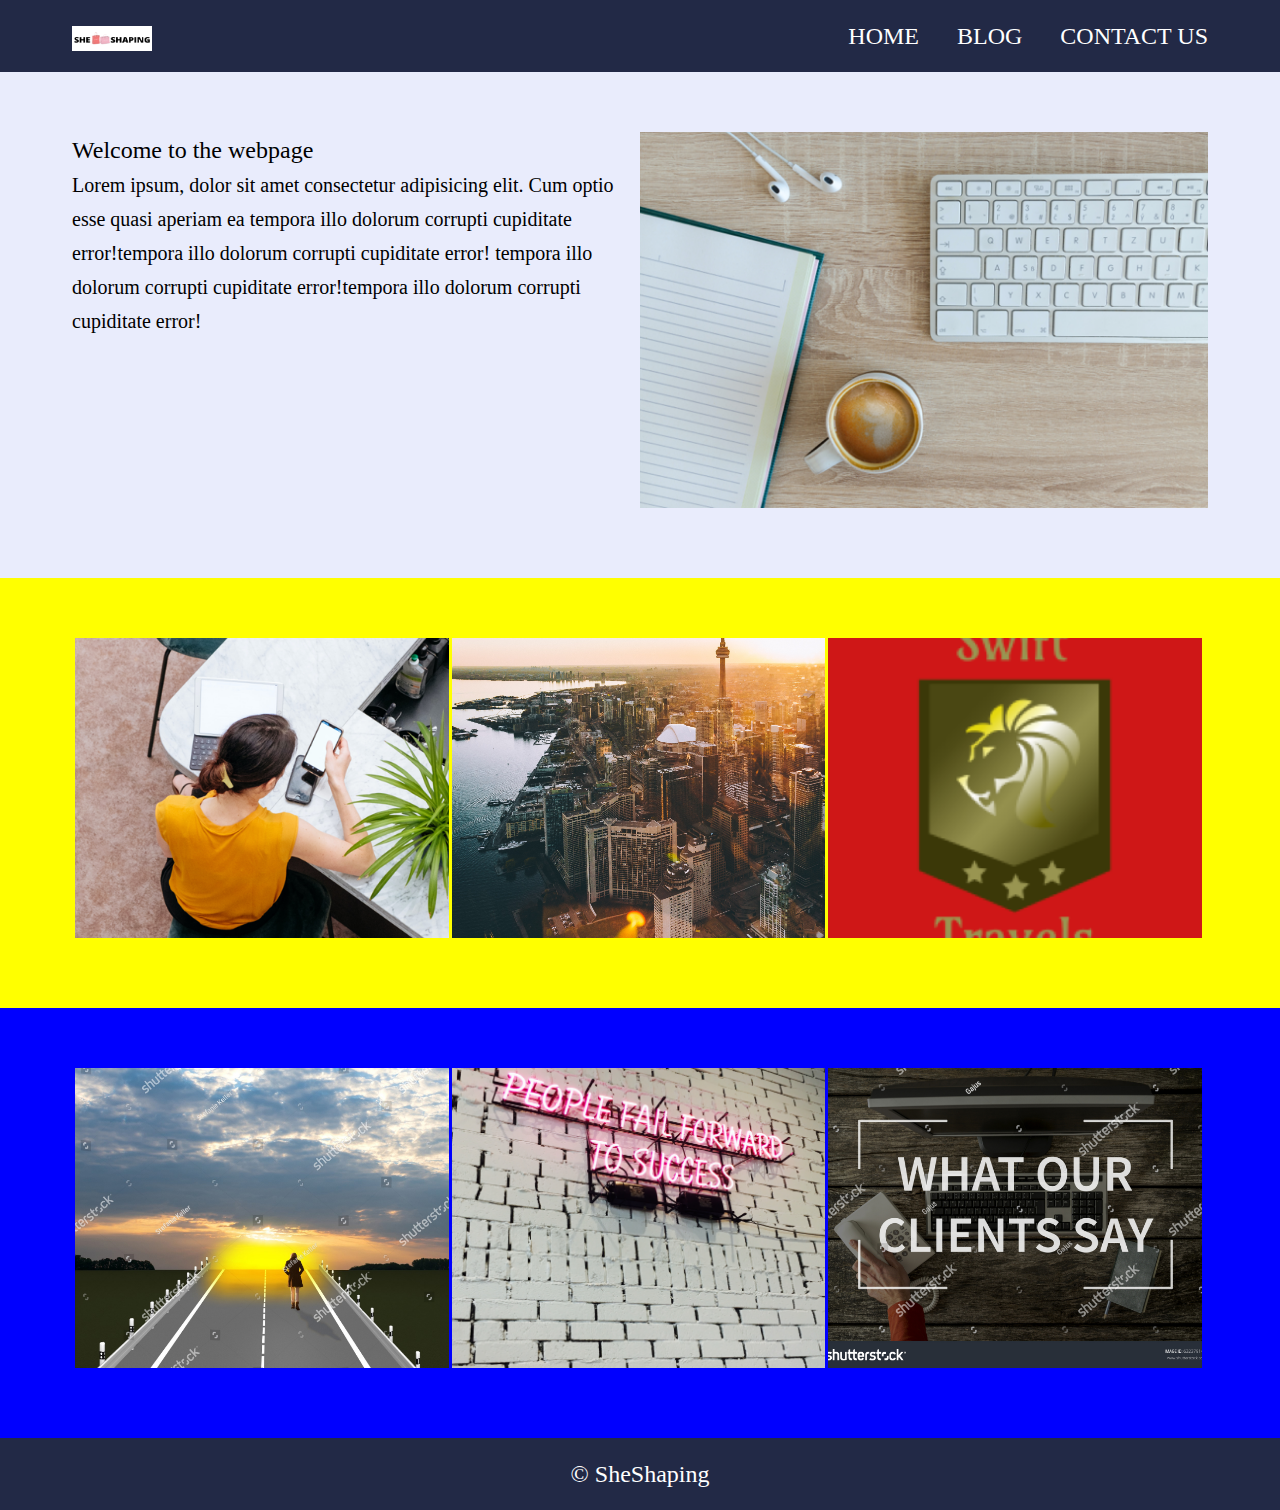
==== block-BHaabg/index.html @ 4272fc36 "block-BHaabg" ====
<!DOCTYPE html>
<html lang="en">
<head>
    <meta charset="UTF-8">
    <meta http-equiv="X-UA-Compatible" content="IE=edge">
    <meta name="viewport" content="width=device-width, initial-scale=1.0">
    <link rel="stylesheet" href="Assets/stylesheets/style.css">
    <title>Gallery layout</title>
</head>
<body>
   <header class="header">
       <div class="container clearfix">
         <a class="logo" href="#">
            <img src="Assets/media/she shaping.png" alt="logo">
         </a>
        
        <nav class="nav">
            <a href="#" >home</a>
            <a href="#" >blog</a>
            <a href="#" >contact us</a>
        </nav>
    </header>
    <main>
        <section class="section-1">
            <div class="container clearfix">
                <article>
                       <div class="col-1">
                        <h1>Welcome to the webpage</h1> 
                        <p>Lorem ipsum, dolor sit amet consectetur adipisicing elit. Cum optio esse quasi aperiam ea 
                            tempora illo dolorum corrupti cupiditate error!tempora illo dolorum corrupti cupiditate error!
                            tempora illo dolorum corrupti cupiditate error!tempora illo dolorum corrupti cupiditate error!
                        </p>
                       </div>
                        
                        <div class="col-1">
                            <img src="Assets/media/pic02.png" class="article-img"alt="second image">
                        </div>
                  
                </article>
            </div>
            
        </section>
         
        <section class="section-2">
            <div class="container clearfix">
              
                  <div class="col-2">
                    <img src="Assets/media/pic03.png" class="article-img-2" alt="">
                  </div>
 
                  <div class="col-2">
                    <img src="Assets/media/caneda_2.jpg" class="article-img-2" alt="">
                  </div>

                  <div class="col-2">
                    <img src="Assets/media/Company logo.png" class="article-img-2" alt="">
                  </div>
               
            </div>   
         </section>
 
         <section class="section-3">
            <div class="container clearfix">
                  <div class="col-2">
                     <img src="Assets/media/goal.jpg" class="article-img-2" alt=""> 
                  </div>

                  <div class="col-2">
                     <img src="Assets/media/people.jpg" class="article-img-2" alt="">
                  </div>

                  <div class="col-2">
                     <img src="Assets/media/client.jpg" class="article-img-2" alt="">
                  </div>
             </div>
         </section>
        
    </main>
    <footer>
        <small>&copy SheShaping</small>
    </footer>
      
       

</body>
</html>
---- block-BHaabg/Assets/stylesheets/style.css ----
/* http://meyerweb.com/eric/tools/css/reset/ 
   v2.0 | 20110126
   License: none (public domain)
*/

html, body, div, span, applet, object, iframe,
h1, h2, h3, h4, h5, h6, p, blockquote, pre,
a, abbr, acronym, address, big, cite, code,
del, dfn, em, img, ins, kbd, q, s, samp,
small, strike, strong, sub, sup, tt, var,
b, u, i, center,
dl, dt, dd, ol, ul, li,
fieldset, form, label, legend,
table, caption, tbody, tfoot, thead, tr, th, td,
article, aside, canvas, details, embed, 
figure, figcaption, footer, header, hgroup, 
menu, nav, output, ruby, section, summary,
time, mark, audio, video {
	margin: 0;
	padding: 0;
	border: 0;
	font-size: 100%;
	font: inherit;
	vertical-align: baseline;
}
/* HTML5 display-role reset for older browsers */
article, aside, details, figcaption, figure, 
footer, header, hgroup, menu, nav, section {
	display: block;
}
body {
	line-height: 1;
}
ol, ul {
	list-style: none;
}
blockquote, q {
	quotes: none;
}
blockquote:before, blockquote:after,
q:before, q:after {
	content: '';
	content: none;
}
table {
	border-collapse: collapse;
	border-spacing: 0;
}


/* custom style */



 *,
 *::before,
 *::after{
     box-sizing: border-box;
 }

body{
    font-size: 24px;
    line-height: 1.5;    
}
.container{
    max-width: 1200px;
    margin:0 auto;
    padding: 0 32px;
}

.clearfix::before, .clearfix::after{
    content: "";
    display: table;
 }

 .clearfix::after{
     clear:both;
 }

header,footer{
    background-color: #222946;
    height:72px;
    line-height: 72px;
}
.logo{
    float:left;
}
.logo img{
    height:25px;
    width:80px;
    vertical-align: middle;
}
.nav{
    float:right;
}
.nav a{
    font-size: 24px;
    color:#ffffff;
    text-decoration: none;
    text-transform: uppercase;
    margin-left: 32px;

}
/* article */

.section-1{
    padding: 60px 0;
    background-color: #e9ecfc;
}
.article-img{
    width:100%;
    object-fit: cover;
}
.col-1{
    float: left;
    width:50%;
    
}
p{
    font-size:20px;
    line-height: 1.7;
}

/* Row - 2 */
.col-2{
    float:left;
    width:32.9%;
    box-sizing: content-box;
    margin-left: 3px;
}
.section-2{
    padding: 60px 0;
    background-color: yellow;
}

.article-img-2{
    width:100%;
    object-fit: cover;
    height:300px;
}

/* Row - 3 */

.section-3{
    padding: 60px 0;
    background-color:blue
}
.article-img-3{
    width:100%;
    object-fit: cover;
    height:300px;
}

/* Footer */
footer{
    text-align: center;
}
small{
    color:white;
    margin: 0 auto;

}
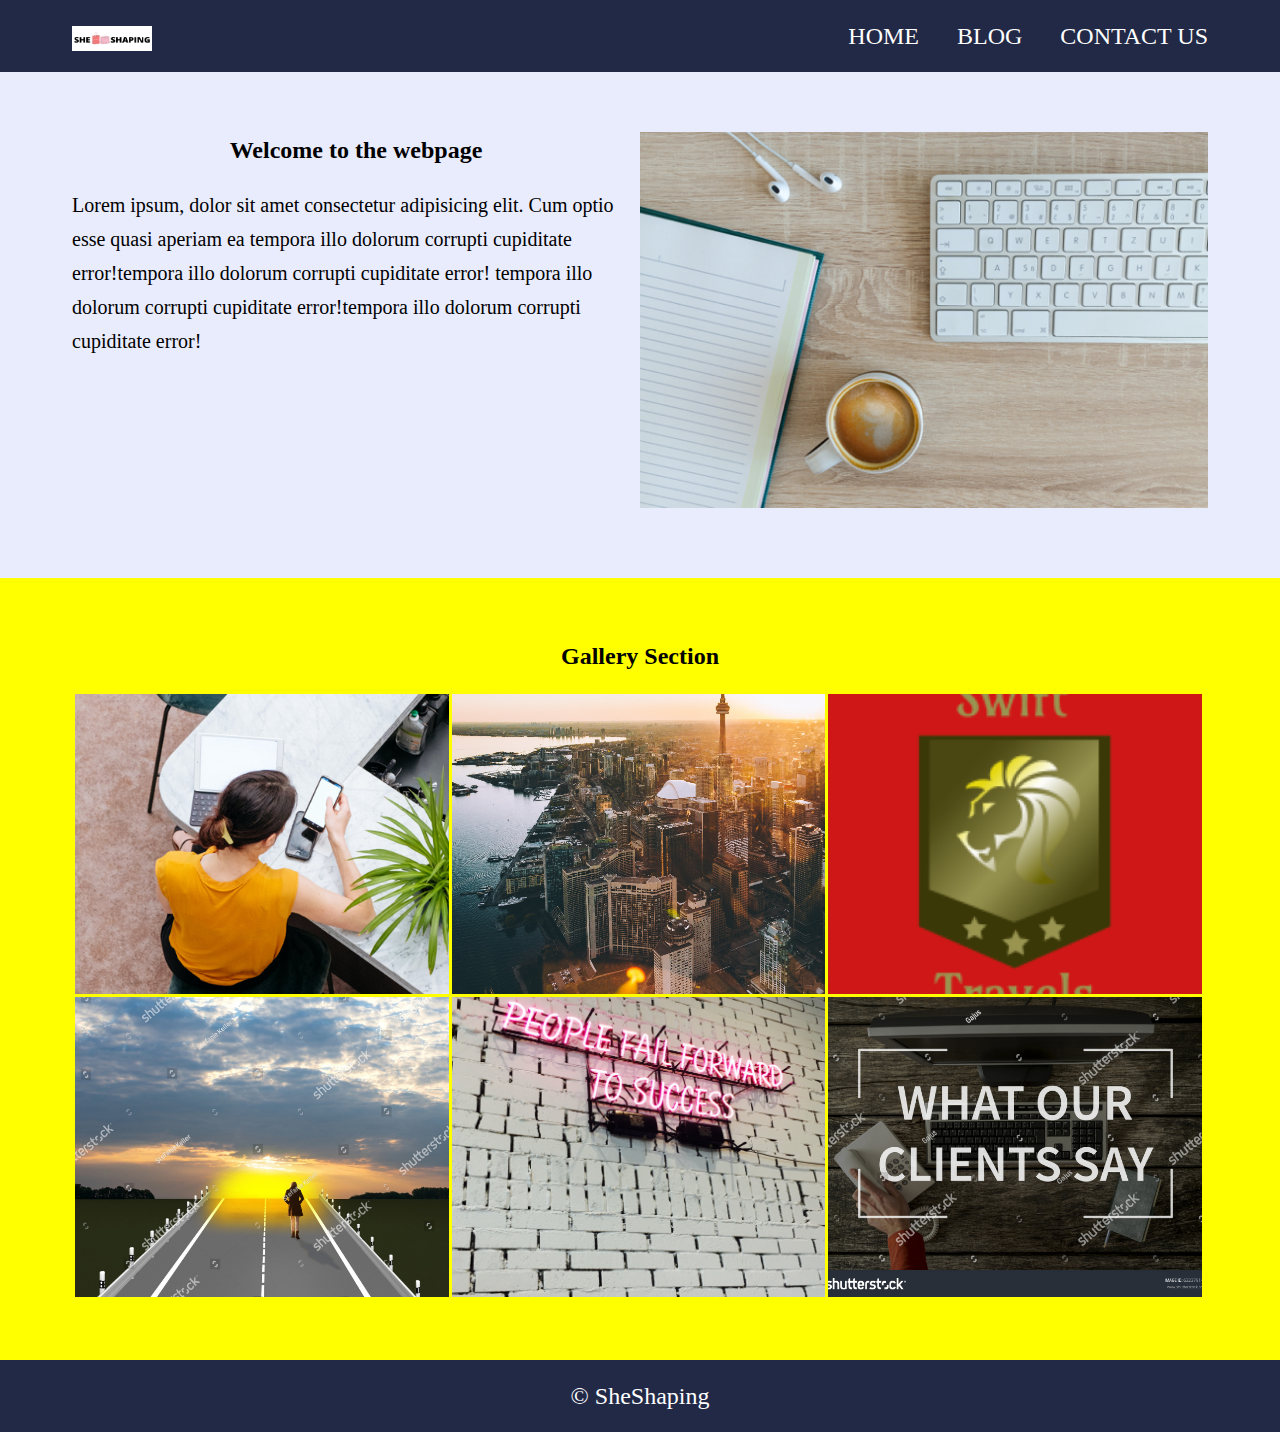
==== commit 01ccd38f: "modification" ====
--- a/block-BHaabg/index.html
+++ b/block-BHaabg/index.html
@@ -41,9 +41,9 @@
             
         </section>
          
-        <section class="section-2">
+        <section class="gallery-section">
             <div class="container clearfix">
-              
+                  <h1>Gallery Section</h1>
                   <div class="col-2">
                     <img src="Assets/media/pic03.png" class="article-img-2" alt="">
                   </div>
@@ -56,11 +56,7 @@
                     <img src="Assets/media/Company logo.png" class="article-img-2" alt="">
                   </div>
                
-            </div>   
-         </section>
- 
-         <section class="section-3">
-            <div class="container clearfix">
+            
                   <div class="col-2">
                      <img src="Assets/media/goal.jpg" class="article-img-2" alt=""> 
                   </div>
@@ -72,6 +68,7 @@
                   <div class="col-2">
                      <img src="Assets/media/client.jpg" class="article-img-2" alt="">
                   </div>
+
              </div>
          </section>
         
--- a/block-BHaabg/Assets/stylesheets/style.css
+++ b/block-BHaabg/Assets/stylesheets/style.css
@@ -127,8 +127,9 @@
     width:32.9%;
     box-sizing: content-box;
     margin-left: 3px;
+    margin-bottom: -7px;
 }
-.section-2{
+.gallery-section{
     padding: 60px 0;
     background-color: yellow;
 }
@@ -138,17 +139,10 @@
     object-fit: cover;
     height:300px;
 }
-
-/* Row - 3 */
-
-.section-3{
-    padding: 60px 0;
-    background-color:blue
-}
-.article-img-3{
-    width:100%;
-    object-fit: cover;
-    height:300px;
+h1{
+    text-align: center;
+    font-weight: bolder;
+    margin-bottom: 20px;
 }
 
 /* Footer */
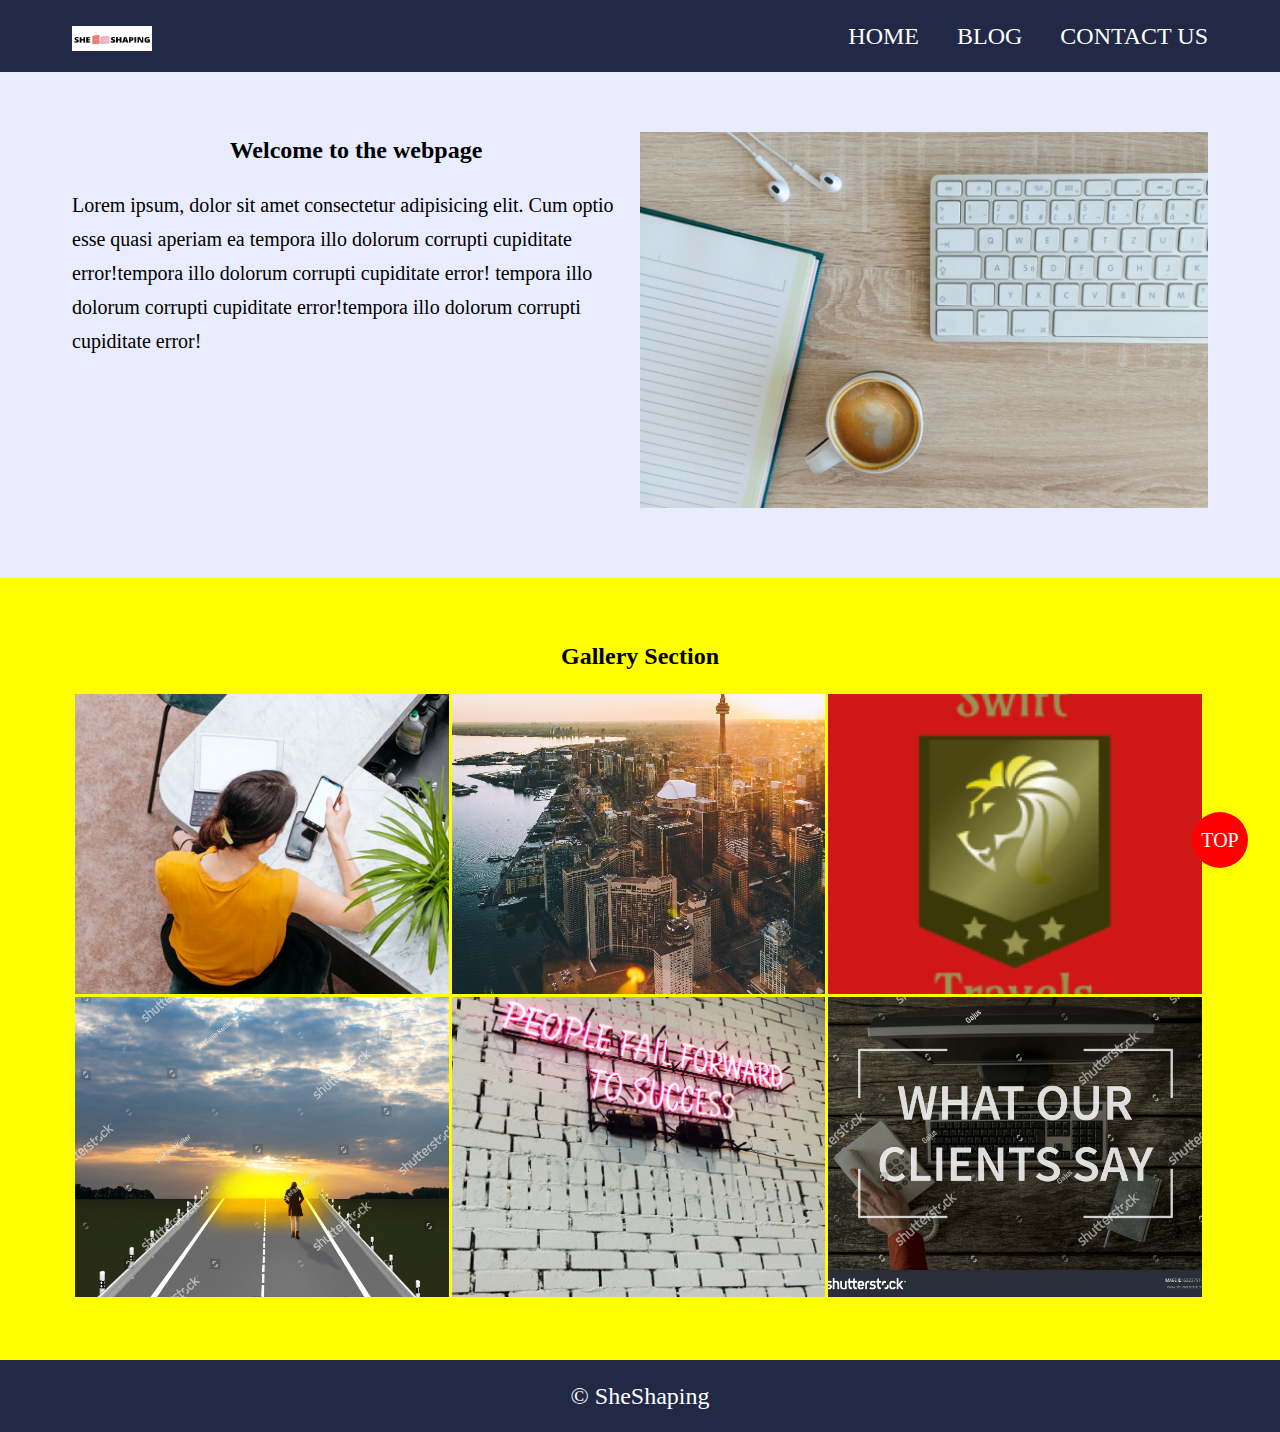
==== commit 794e9f88: "modification" ====
--- a/block-BHaabg/index.html
+++ b/block-BHaabg/index.html
@@ -7,7 +7,7 @@
     <link rel="stylesheet" href="Assets/stylesheets/style.css">
     <title>Gallery layout</title>
 </head>
-<body>
+<body id="top">
    <header class="header">
        <div class="container clearfix">
          <a class="logo" href="#">
@@ -76,7 +76,9 @@
     <footer>
         <small>&copy SheShaping</small>
     </footer>
-      
+     <a class="top-btn" href="#top">
+         top
+     </a> 
        
 
 </body>
--- a/block-BHaabg/Assets/stylesheets/style.css
+++ b/block-BHaabg/Assets/stylesheets/style.css
@@ -154,3 +154,23 @@
     margin: 0 auto;
 
 }
+
+/* Top Button */
+.top-btn{
+
+display: inline-block;
+width:56px;
+height: 56px;
+border-radius:50%;
+background-color: red;
+position: fixed;
+right:32px;
+bottom: 32px;
+text-align: center;
+line-height: 56px;
+font-size: 20px;
+color:#fff;
+text-transform: uppercase;
+text-decoration: none;
+
+}